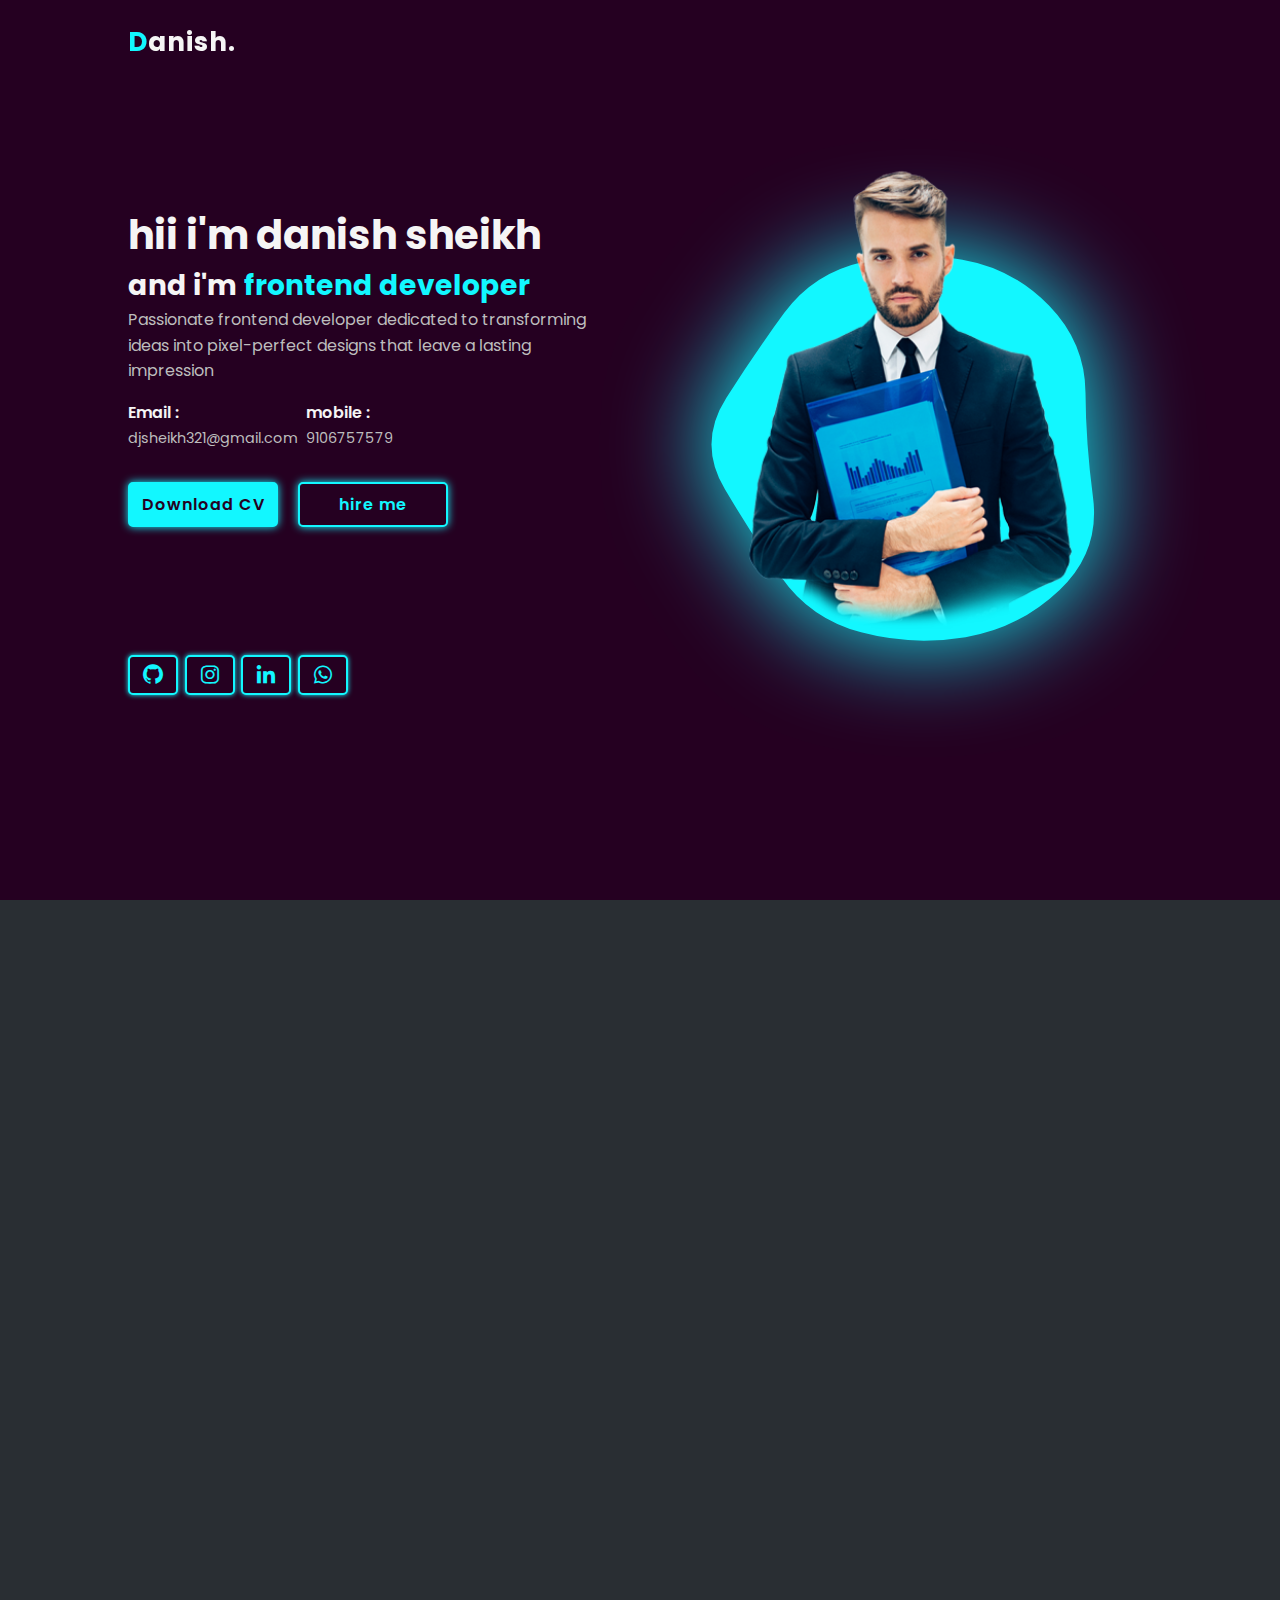
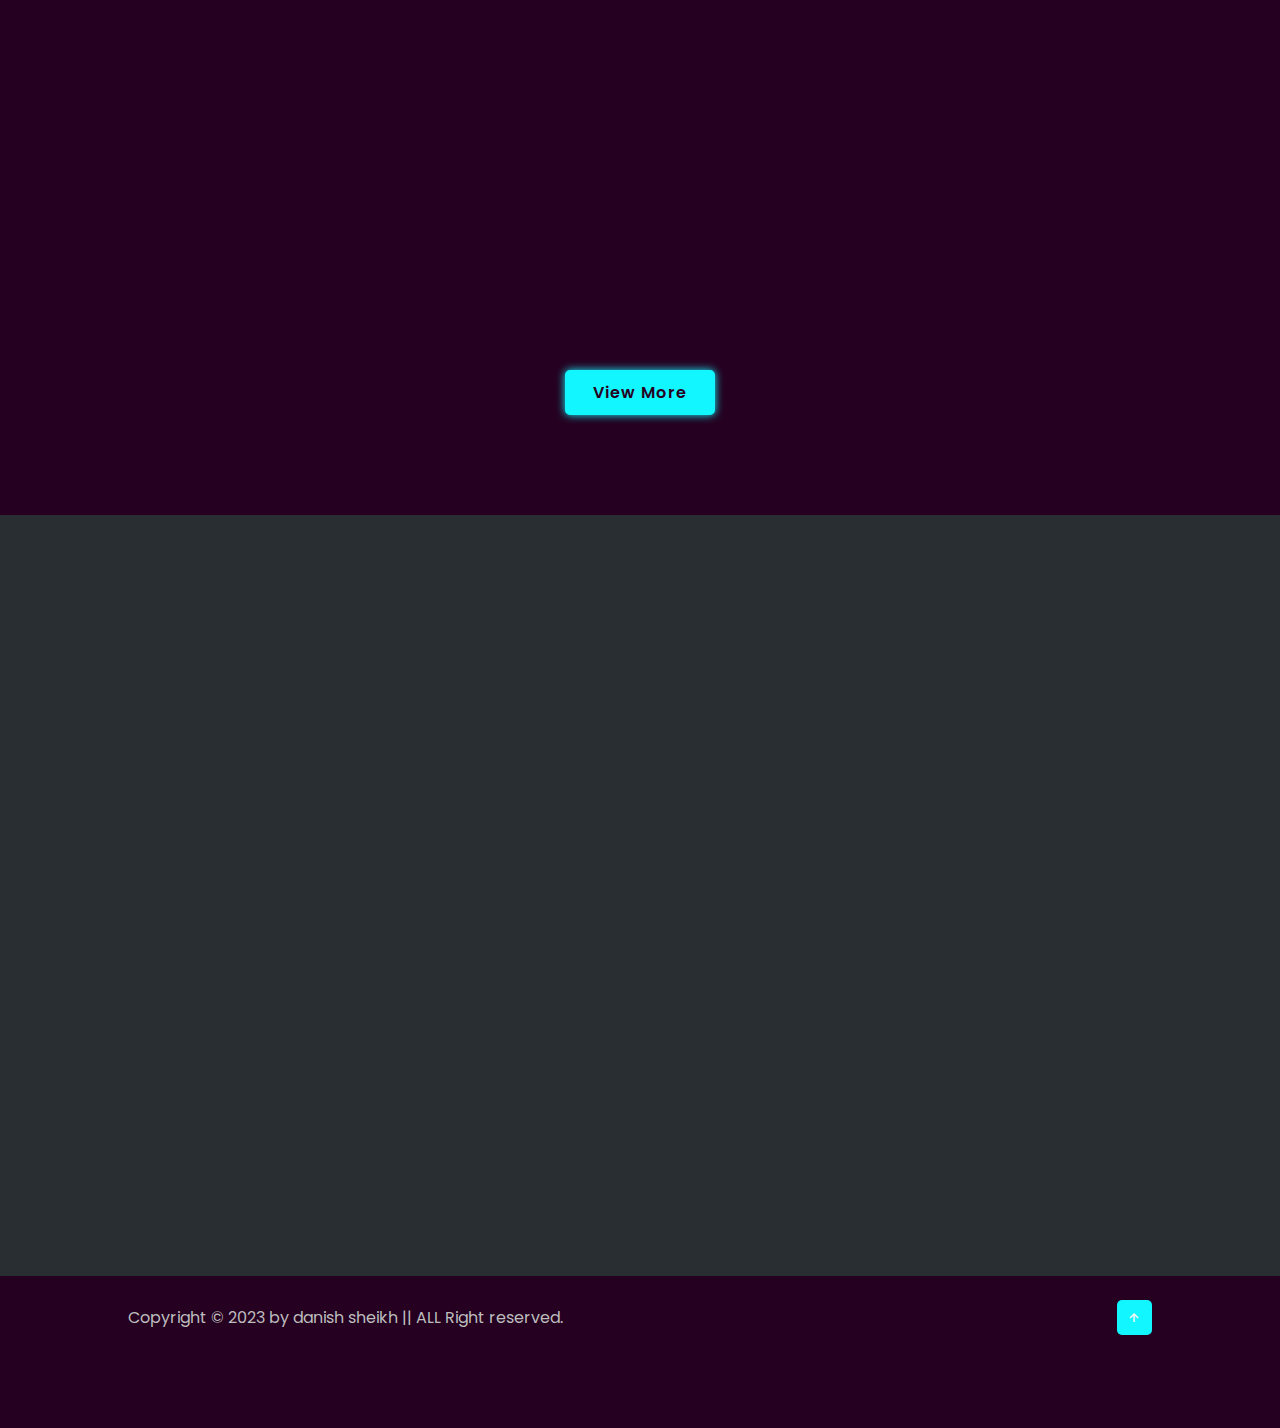
==== index.html @ 7b7e5991 "my portfolio" ====
<!DOCTYPE html>
<html lang="en">

<head>
    <meta charset="UTF-8">
    <meta http-equiv="X-UA-Compatible" content="IE=edge">
    <meta name="viewport" content="width=device-width, initial-scale=1.0">
    <title>Danish sheikh</title>
    <link rel="icon" type="image/x-icon" href="/img/danish.png">
    <link rel="stylesheet" href="style.css">
    <link rel="stylesheet" href="https://cdnjs.cloudflare.com/ajax/libs/font-awesome/6.4.2/css/all.min.css" integrity="sha512-z3gLpd7yknf1YoNbCzqRKc4qyor8gaKU1qmn+CShxbuBusANI9QpRohGBreCFkKxLhei6S9CQXFEbbKuqLg0DA==" crossorigin="anonymous" referrerpolicy="no-referrer" />
    <link href='https://unpkg.com/boxicons@2.1.4/css/boxicons.min.css' rel='stylesheet'>
</head>
<body>
    <header>
        <div class="logo"><span>D</span>anish.</div>
        <ul class="navlist">
            <li><a href="#home" style="--i:1;">home</a></li>
            <li><a href="#about" style="--i:2;">about</a></li>
            <li><a href="#service" style="--i:3;">services</a></li>
            <li><a href="#skills" style="--i:4;">skills</a></li>
            <li><a href="#portfolio" style="--i:5;">portfolio</a></li>
            <li><a href="#contact" style="--i:6;">contact</a></li>
        </ul>
        <div id="menu-icon" class="bx bx-menu"></div>
    </header>

    <!-- ---------------------------home section--------------------------------- -->
    <section id="home" class="home">
        <div class="home-content scroll-scale">
            <h1>hii i'm danish sheikh</h1>
            <div class="change-text">
                <h3>and i'm</h3>
                <h3>
                    <span class="word">frontend developer</span>
                </h3>
            </div>

            <p>Passionate frontend developer dedicated to transforming ideas into pixel-perfect designs that leave a
                lasting impression</p>
            <div class="info-box">
                <div class="email-info">
                    <h5>Email :</h5>
                    <span>djsheikh321@gmail.com</span>
                </div>
                <div class="email-info">
                       <h5>mobile :</h5>
                    <span>9106757579</span>
                </div>
            </div>
            <div class="btn-box">
                <a href="Danish's Resume.pdf" download class="btn">Download CV</a>
                <a href="tel:+919106757579" class="btn">hire me</a>
            </div>
            <div class="social-icons">
                <a href="https://github.com/danish3211"><i class="bx bxl-github"></i></a>
                <a href="https://instagram.com/bunny_coder?igshid=NTc4MTIwNjQ2YQ=="><i class="bx bxl-instagram"></i></a>
                <a href="https://www.linkedin.com/in/danish-sheikh-91b206251"><i class="bx bxl-linkedin"></i></a>
                <a href="https://wa.me/910657579"><i class="bx bxl-whatsapp"></i></a>

            </div>
        </div>
        <div class="home-img scroll-scale">
            <div class="img-box">
                <img src="img/man3.png" alt="">
            </div>
            <div class="liquid-shape">
                <svg viewBox="0 0 500 500" xmlns="http://www.w3.org/2000/svg" xmlns:xlink="http://www.w3.org/1999/xlink"
                    width="100%" id="blobSvg">
                    <path fill="#12f7ff">

                        <animate attributeName="d" dur="10000ms" repeatCount="indefinite" values="M432,305.5Q442,361,395,390.5Q348,420,299,450Q250,480,202.5,447Q155,414,123,378Q91,342,56.5,296Q22,250,52.5,202Q83,154,124,128.5Q165,103,207.5,78Q250,53,308,51Q366,49,409,91Q452,133,437,191.5Q422,250,432,305.5Z; 
                    
                    M445,307.5Q450,365,412.5,415.5Q375,466,312.5,454.5Q250,443,191.5,447.5Q133,452,104.5,401Q76,350,53.5,300Q31,250,60.5,204Q90,158,110,100.5Q130,43,190,45Q250,47,297,67Q344,87,376.5,122.5Q409,158,424.5,204Q440,250,445,307.5Z;
                   
                    M407,289.5Q386,329,373.5,385.5Q361,442,305.5,471Q250,500,198.5,464Q147,428,132,377.5Q117,327,108,288.5Q99,250,91,201.5Q83,153,104,93.5Q125,34,187.5,33Q250,32,289.5,72.5Q329,113,361,140Q393,167,410.5,208.5Q428,250,407,289.5Z;

                    M412.5,292Q395,334,382.5,396Q370,458,310,436.5Q250,415,196,426Q142,437,113.5,391Q85,345,88.5,297.5Q92,250,67.5,190Q43,130,88.5,89.5Q134,49,192,69.5Q250,90,308,69.5Q366,49,380,108Q394,167,412,208.5Q430,250,412.5,292Z;

                    M414,289Q386,328,370.5,380Q355,432,302.5,432.5Q250,433,202.5,424Q155,415,127.5,375.5Q100,336,64.5,293Q29,250,32,188Q35,126,97,109Q159,92,204.5,61Q250,30,296,60Q342,90,401,109.5Q460,129,451,189.5Q442,250,414,289Z;

                    M425.5,293.5Q401,337,376.5,381.5Q352,426,301,433.5Q250,441,193,444Q136,447,104.5,399.5Q73,352,37,301Q1,250,54,208.5Q107,167,131,126Q155,85,202.5,65.5Q250,46,306.5,50.5Q363,55,378,111Q393,167,421.5,208.5Q450,250,425.5,293.5Z;

                    M424,306Q444,362,402,401Q360,440,305,450.5Q250,461,204.5,434.5Q159,408,135,369Q111,330,104,290Q97,250,85,199Q73,148,122.5,132Q172,116,211,100.5Q250,85,304,73.5Q358,62,371,117.5Q384,173,394,211.5Q404,250,424,306Z;

                    M432,305.5Q442,361,395,390.5Q348,420,299,450Q250,480,202.5,447Q155,414,123,378Q91,342,56.5,296Q22,250,52.5,202Q83,154,124,128.5Q165,103,207.5,78Q250,53,308,51Q366,49,409,91Q452,133,437,191.5Q422,250,432,305.5Z; 

                    "></animate>
                    </path>
                </svg>
            </div>
            <div class="liquid-shape">
                <svg viewBox="0 0 500 500" xmlns="http://www.w3.org/2000/svg" xmlns:xlink="http://www.w3.org/1999/xlink"
                    width="100%" id="blobSvg">
                    <path fill="#12f7ff">

                        <animate attributeName="d" dur="10000ms" repeatCount="indefinite" values="M432,305.5Q442,361,395,390.5Q348,420,299,450Q250,480,202.5,447Q155,414,123,378Q91,342,56.5,296Q22,250,52.5,202Q83,154,124,128.5Q165,103,207.5,78Q250,53,308,51Q366,49,409,91Q452,133,437,191.5Q422,250,432,305.5Z; 
                    
                    M445,307.5Q450,365,412.5,415.5Q375,466,312.5,454.5Q250,443,191.5,447.5Q133,452,104.5,401Q76,350,53.5,300Q31,250,60.5,204Q90,158,110,100.5Q130,43,190,45Q250,47,297,67Q344,87,376.5,122.5Q409,158,424.5,204Q440,250,445,307.5Z;
                   
                    M407,289.5Q386,329,373.5,385.5Q361,442,305.5,471Q250,500,198.5,464Q147,428,132,377.5Q117,327,108,288.5Q99,250,91,201.5Q83,153,104,93.5Q125,34,187.5,33Q250,32,289.5,72.5Q329,113,361,140Q393,167,410.5,208.5Q428,250,407,289.5Z;

                    M412.5,292Q395,334,382.5,396Q370,458,310,436.5Q250,415,196,426Q142,437,113.5,391Q85,345,88.5,297.5Q92,250,67.5,190Q43,130,88.5,89.5Q134,49,192,69.5Q250,90,308,69.5Q366,49,380,108Q394,167,412,208.5Q430,250,412.5,292Z;

                    M414,289Q386,328,370.5,380Q355,432,302.5,432.5Q250,433,202.5,424Q155,415,127.5,375.5Q100,336,64.5,293Q29,250,32,188Q35,126,97,109Q159,92,204.5,61Q250,30,296,60Q342,90,401,109.5Q460,129,451,189.5Q442,250,414,289Z;

                    M425.5,293.5Q401,337,376.5,381.5Q352,426,301,433.5Q250,441,193,444Q136,447,104.5,399.5Q73,352,37,301Q1,250,54,208.5Q107,167,131,126Q155,85,202.5,65.5Q250,46,306.5,50.5Q363,55,378,111Q393,167,421.5,208.5Q450,250,425.5,293.5Z;

                    M424,306Q444,362,402,401Q360,440,305,450.5Q250,461,204.5,434.5Q159,408,135,369Q111,330,104,290Q97,250,85,199Q73,148,122.5,132Q172,116,211,100.5Q250,85,304,73.5Q358,62,371,117.5Q384,173,394,211.5Q404,250,424,306Z;

                    M432,305.5Q442,361,395,390.5Q348,420,299,450Q250,480,202.5,447Q155,414,123,378Q91,342,56.5,296Q22,250,52.5,202Q83,154,124,128.5Q165,103,207.5,78Q250,53,308,51Q366,49,409,91Q452,133,437,191.5Q422,250,432,305.5Z; 

                    "></animate>
                    </path>
                </svg>
            </div>
        </div>
    </section>


    <!-- ---------------------------------aboutsection------------------------------->

    <section id="about" class="about">
        <div class="img-about scroll-scale">
            <img src="img/about-me-pic2.png" alt="">
            <div class="info-about1">
                <span></span>
                <p>HTML <br>css <br>javascript</p>
            </div>
            <div class="info-about2">
                <span>10+</span>
                <p>project complated</p>
            </div>
            <div class="info-about3 ">
                <span></span>
                <p>wordpress <br>react.js</p>
            </div>
        </div>
        <div class="about-content scroll-scale">
            <span>let me introduce myself</span>
            <h2>About me</h2>
            <h3>a story of good</h3>
            <p>Passionate frontend developer with a love for crafting beautiful and user-friendly web experiences.
                Dedicated to delivering pixel-perfect designs, I thrive on turning ideas into reality.
                Constantly seeking new challenges and staying updated with the latest industry trends, I am eager to
                contribute my skills to create impactful digital solutions.
                Let's create something exceptional together.</p>
            <h2>experience</h2>
            <p>From 14th june 2023 to Currently working as ReactJs developer at <span> "Rushkar technologies"</span></p>
            <p></p>

        </div>
    </section>
    <!-------------------------------services------------------------------------- -->

    <section id="service" class="service">
        <div class="main-text">
            <!-- <span>what i will do for you</span> -->
            <!-- <h2>My services</h2> -->
        </div>

        <div class="section-services scroll-bottom">
            <div class="service-box">
                <i class="bx bxs-layer service-icon"></i>
                <h3>Designer</h3>
                <p>I value simple content structure, clean design patterns, and thoughtful interactions.</p>
                <h4>Things I enjoy designing:</h4>
                <p>UX, UI, Web, Apps, Logos</p>
            </div>

            <div class="service-box">
                <i class="bx bx-code-alt service-icon"></i>
                <h3>Frontend Developer</h3>
                <p>I like to code things from scratch, and enjoy bringing ideas to life in the browser.</p>
                <h4>Languages I speak:</h4>
                <p>HTML,ReactJs,NextJs,css/Tailwind <br>javascript</p>
            </div>
            <div class="service-box">
                <i class="fa-solid fa-book service-icon"></i>
                <h3>Mentor</h3>
                <p>I genuinely care about people, and love helping fellow designers work on their craft.</p>
                <h4>Experiences I draw from:</h4>
                <p>UX/UI, Product design, Freelancing</p>
            </div>
        </div>
    </section>


    <!-- --------------------------------skills section------------------------? -->

    <section id="skills" class="skills">
        <div class="main-text scroll-scale">
            <span>technical & professional</span>
            <h2>My skills</h2>
        </div>

        <div class="skill-main  ">
            <div class="skill-left scroll-scale">
                <h3>technical skills</h3>
                <div class="skill-bar">
                    <div class="info">
                        <p>HTML</p>
                        <p>90%</p>
                    </div>
                    <div class="bar">
                        <span class="html"></span>
                    </div>
                </div>
                <div class="skill-bar">
                    <div class="info">
                        <p>javascript</p>
                        <p>70%</p>
                    </div>
                    <div class="bar">
                        <span class="javascript"></span>
                    </div>
                </div>
                <div class="skill-bar">
                    <div class="info">
                        <p>css/tailwind</p>
                        <p>90%</p>
                    </div>
                    <div class="bar">
                        <span class="css"></span>
                    </div>
                </div>
                <div class="skill-bar">
                    <div class="info">
                        <p>react.js</p>
                        <p>80%</p>
                    </div>
                    <div class="bar">
                        <span class="reactjs"></span>
                    </div>
                </div>
                <div class="skill-bar">
                    <div class="info">
                        <p>next.js</p>
                        <p>45%</p>
                    </div>
                    <div class="bar">
                        <span class="next"></span>
                    </div>
                </div>

            </div>
            <div class="skill-left scroll-scale">
                <h3>Professional skills</h3>
                <div class="skill-bar">
                    <div class="info">
                        <p>communication</p>
                        <p>90%</p>
                    </div>
                    <div class="bar">
                        <span class="communication"></span>
                    </div>
                </div>
                <div class="skill-bar">
                    <div class="info">
                        <p>team work</p>
                        <p>95%</p>
                    </div>
                    <div class="bar">
                        <span class="teamwork"></span>
                    </div>
                </div>
                <div class="skill-bar">
                    <div class="info">
                        <p>creativity</p>
                        <p>85%</p>
                    </div>
                    <div class="bar">
                        <span class="creativity"></span>
                    </div>
                </div>
                <div class="skill-bar">
                    <div class="info">
                        <p>project management</p>
                        <p>80%</p>
                    </div>
                    <div class="bar">
                        <span class="projectmanagement"></span>
                    </div>
                </div>
            </div>
        </div>
        </div>
    </section>


    <!-- ---------------------------------------portfolio-------------------------- -->
    <section id="portfolio" class="portfolio">
        <div class="main-text scroll-scale">
            <span>Whatv i will do for you</span>
            <h2>My portfolio</h2>
        </div>

        <div class="container">
            <div class="portfolio-gallery scroll-bottom" id="portfolio-gallery">
                <div class="port-box">
                    <div class="port-img">
                        <img src="img/movix.png" alt="">
                    </div>
                    <div class="port-content">
                        <h3>Moviex app</h3>
                        <p>i created this website for make myself better in reactjs i use react and scss for style.
                        </p>
                        <a href="https://vermillion-concha-c8a539.netlify.app/" target="_blank"><i
                                class="bx bx-link-external"></i></a>
                    </div>
                </div>
                <div class="port-box">
                    <div class="port-img">
                        <img src="img/fitnessshub (1).jpg" alt="">
                    </div>
                    <div class="port-content">
                        <h3>fitness-hub</h3>
                        <p>i created this website for my collage project by usinng HTML,css,boostrap fro frontend &
                            php,mySQl for backend
                        </p>
                        <a href="https://symphonious-praline-1c9cf5.netlify.app/" target="_blank"><i
                                class="bx bx-link-external"></i></a>
                    </div>
                </div>

                <div class="port-box">
                    <div class="port-img">
                        <img src="img/weather.png" alt="">
                    </div>
                    <div class="port-content">
                        <h3>React Weather app</h3>
                        <p>i made this website for practice and make myself better i use Reactjs , API for make this</p>
                        <a href="https://ephemeral-kashata-aa0a27.netlify.app/" target="_blank"><i
                                class="bx bx-link-external"></i></a>
                    </div>
                </div>
            </div>
            <div class="btn-box formBtn">
                <a href="/portfolio.html" type="submit" class="btn">View More</a>
            </div>
        </div>
    </section>

    <!-- -------------------------------contact------------------------------------ -->

    <section id="contact" class="contact">
        <div class="main-text scroll-scale">
            <span>ask me question</span>
            <h2>contact me</h2>
        </div>

        <form action="https://formsubmit.co/djsheikh321@gmail.com" method="POST" class="scroll-bottom">
            <input type="text" placeholder="your name" name="your name" required>
            <input type="text" placeholder="your email" name="your email" required>
            <input type="number" placeholder="Phone Number" name="number" required>
            <textarea name="mssage" reguired id="" cols="30" rows="10" placeholder="your message"></textarea>
            <div class="btn-box formBtn">
                <button type="submit" class="btn">Send Message</button>
            </div>
        </form>
    </section>


    <!-- ---------------------------------------footer------------------------------------ -->
    <footer>
        <p>Copyright &copy; 2023 by danish sheikh || ALL Right reserved.</p>
        <a href="#home"><i class="bx bx-up-arrow-alt"></i></a>
    </footer>

    <script src="script.js"></script>
</body>

</html>
---- style.css ----
@import url('https://fonts.googleapis.com/css2?family=Poppins:wght@100;200;300;400;500;600;700;800;900&display=swap');


  *{
    padding: 0;
    margin: 0;
    box-sizing: border-box;
    list-style: none;
    scroll-behavior: smooth;
    text-decoration: none;
  }
  
  :root{
    --text-colour:#f5f5f5;
    --hover-colour: #12f7ff;
    --bg-colour: #250021;
    --secon-bg-colour: #292e33;
    --big-font:2.5rem;
    --norma-font:2rem;
    --neon-box-shadow:0 0 .5rem #12f7ff;
    --h2-font: 3rem;
    --font-neon-text-shadow: 0 0 10px rgba(10,247,255,0.3),
    0 0 20px rgba(10,247,255,0.3),
    0 0 30px rgba(10,247,255,0.3),
    0 0 40px rgba(10,247,255,0.3),
    0 0 70px rgba(10,247,255,0.3),
    0 0 80px rgba(10,247,255,0.3),
    0 0 100px rgba(10,247,255,0.3),
    0 0 150px rgba(10,247,255,0.3);
}

::-webkit-scrollbar{
    height: 0;
    width: .5rem;
}
::-webkit-scrollbar-track{
    background: var(--secon-bg-colour);
}
::-webkit-scrollbar-thumb{
    background: var(--hover-colour);
    border-radius: 5px;
}

body{
    font-family: "poppins",sans-serif;
    background-color: var(--bg-colour);
    color:var(--text-colour)
}

header{
    position: fixed;
    top: 0;
    left: 0;
    z-index: 1000;
    border-bottom: 1px solid transparent;
    display: flex;
    align-items: center;
    justify-content: space-between;
    width: 100%;
    padding: 20px 10%;
}

header.sticky{
    background: var(--bg-colour);
    border-bottom: 1px solid var(--secon-bg-colour);
    padding: 12px 10%;
}
.logo{
    font-size:26px ;
    font-weight: 700;
    letter-spacing: 1px;
}
span{
    color: var(--hover-colour);
}
.navlist{
    display: flex;
}
.navlist a{
    display: inline-block;
    color: var(--text-colour);
    font-weight: 500;
    padding: 10px 20px;
    animation: slideanimation 1s ease forwards;
    animation-delay: calc(.3s * var(--i));
    opacity: 0;
}
.navlist a:hover{
    color: var(--hover-colour);
    text-shadow: 0 0 10px rgba(10,247,255,0.6),
    0 0 20px rgba(10,247,255,0.6),
    0 0 30px rgba(10,247,255,0.6),
    0 0 40px rgba(10,247,255,0.6),
    0 0 70px rgba(10,247,255,0.6),
    0 0 80px rgba(10,247,255,0.6),
    0 0 100px rgba(10,247,255,0.6),
    0 0 150px rgba(10,247,255,0.6);
}

.navlist a.active{
    color: var(--hover-colour);
}
#menu-icon{
    font-size: 1.8rem;
    z-index: 1001;
    cursor: pointer;
    margin-right: 55px;
    background: var(--hover-colour);
    border-radius: 3px ;
    color: var(--secon-bg-colour);
    display: none;
}
section{
    padding: 100px 10%;
} 

.home{
    min-height: 100vh;
    height: 100%;
    width: 100%;
    display: grid;
    grid-template-columns: repeat(2,1fr);
    align-items: center;
    grid-gap: 4em;
}
.home-content{
    max-width: 600px;
}
.home-content h1{
    font-size: var(--big-font);
    font-weight: 700;
}
.change-text{
    font-size: 1.5rem;
    font-weight: 600;
}
.change-text h3{
    display: inline-flex;
    margin: 0;
    vertical-align: top;
}
.change-text h3 .word{
    position: absolute;
    display: contents;
      opacity: 0;
}

/* .change-text h3 .word .letter{
    transform-origin: center center 25px; 
}
.change-text h3 .word .letter.out{
    transform: rotateX(90deg);
    transition: 0.32s cubic-bezier(0.6,0,0.7,0.2);
} */

.home-content p{
    color: #bdbdbd;
    line-height:1.6 ;
}
.info-box{
    display: inline-flex;
    justify-content: space-between;
    align-items: center;
    width:30px;
    margin: 1rem 0 2rem ;
    gap:8px;
}
.info-box h5{
    font-weight: 600;
    color: var(--text-colour);
    font-size: 1rem;
}
.info-box span{
    font-size: .9rem;
    color:#bdbdbd ;
}
.btn-box{
    display: flex;
    justify-content: space-between;
    width: 320px;
    height: 45px;
}
.btn-box .btn{
    display: flex;
    justify-content: center;
    align-items: center;
    width: 150px;
    height: 100%;
    background: var(--hover-colour);
    color: var(--bg-colour);
    font-size: 1rem;
    letter-spacing: 1px;
    font-weight: 600;
    transition: .6s;
    box-shadow: var(--neon-box-shadow);
    border-radius: 5px;
    position: relative;
    overflow: hidden;
    z-index: 1;
    border: 2px solid var(--hover-colour);
}
.btn:hover{
    color: var(--hover-colour);
}
.btn::before{
    content: "";
    position: absolute;
    top: 0;
    left: 0;
    background: var(--bg-colour);
    width: 0;
    height: 100%;
    z-index: -1;
    transition: .4s;

}
.btn:hover::before{
    width: 100%;
}
.btn:nth-child(2){
    background: var(--bg-colour);
    color: var(--hover-colour);
}
.btn:nth-child(2):hover{
    color: var(--bg-colour);
}
.btn:nth-child(2)::before{
    background: var(--hover-colour);
}
 .social-icons{
    margin-top: 8rem;
    display: flex;
    justify-content: space-between;
    width: 220px;
    height: 40px;
 } 
 .social-icons a{
    display: inline-flex;
    width: 50px;
    height: 100%;
    justify-content: center;
    align-items: center;
    background: var(--bg-colour);
    color: var(--hover-colour);
    border: 2px solid var(--hover-colour);
    transition: .6s;
    box-shadow: 0 0 0.3rem #12f7ff;
    border-radius: 5px;
    position: relative;
    z-index: 1;
    overflow: hidden;
 }
.social-icons a i{
    font-size: 1.5rem;
}
.social-icons a:hover{
    color: var(--bg-colour);
}
.social-icons a::before{
    content: "";
    position: absolute;
    left: 0;
    top: 0;
    width: 0%;
    height: 100%;
    background: var(--hover-colour);
    transition: .6s;
    z-index: -1;
}
.social-icons a:hover::before{
    width: 100%;
}
.home-img{
    position: relative;
    margin-top: -110px;
}
.img-box{
    text-align: center;
}
.img-box img{
    width: 100%;
    max-width: 350px;
    height: auto;
}
.liquid-shape{
    position: absolute;
    width: 100%;
    height: 100%;
    z-index: -1;
    top: 10%;

}
.liquid-shape:nth-child(2){
    filter: blur(50px);
}

/* -------------------------------------about----------------------------------------
 */
.about{
    display: flex;
    justify-content: center;
    align-items: center;
    grid-gap: 7em;
    background: var(--secon-bg-colour);
}
.about .img-about{
    text-align: center;
    position: relative;
}
.about .img-about img{
    max-width: 400px;
    height: auto;
}
.about-content span{
    color: #fdfdfd;
    font-size: .8rem;
    font-weight: 200;
    letter-spacing: 2px;
    text-transform: uppercase;
}
.about-content h2{
    color: var(--hover-colour);
    font-weight: 700;
    font-size: var(--norma-font);
}
.about-content h3{
    font-weight: 600;
    font-size: 1.5rem;
    margin-bottom: .2rem;
}
.about-content p{
    color: #fdfdfd;
    font-weight: 300;
    margin-bottom: 1.5rem;
}
.info-about1,
.info-about2,
.info-about3{
    
    background: var(--bg-colour);
    font-size: .5rem;
    position: absolute;
    padding: 10px;
    width: 90px;
    height: 90px;
    border-radius: 69% 31% 66% 34% / 21% 30% 70% 79%;
    display: block;
    box-shadow: var(--neon-box-shadow);
    border: 1px solid var(--hover-colour);
    outline: 2px solid var(--bg-colour);
    z-index: 100;
    animation: morph 6s linear infinite;
}
.info-about1{
    left: 10%;
    top: 34%;
}
.info-about2{
    left: 66%;
    top: 15%;
}
.info-about3{
    left: 65%;
    top: 70%;
}
.img-about span{
    color: var(--hover-colour);
    font-size: 1rem;
    font-weight: 600;
}
.img-about p{
    font-size:.8rem ;
    overflow: hidden;
}

/* ----------------------------------services------------------------- */


.main-text{
    width: 100%;
    text-align: center;
    margin-bottom: 2rem;
    color: var(--hover-colour);
}
.main-text h2{
    font-weight: 700;
    font-size: var(--norma-font);
}
.main-text span{
    color: #fdfdfd;
    font-size: .8rem;
    font-weight: 200;
    letter-spacing: 2px;
    text-transform: uppercase;
}
.section-services{
    display: flex;
    justify-content: center;
    align-items: center;
    flex-wrap: wrap;
    grid-gap:2rem;
}
.section-services .service-box{
    flex: 1 1 18rem;
    padding: 2rem 1rem 2rem;
    text-align: center;
    background: var(--secon-bg-colour);
    transition: transform .4s;
    border-radius: 10px;
}
.service-btn{
    width: auto;
    justify-content: center;
}
.service-box:hover{
    transform: translateY(-.7rem);
}
.service-icon{
    border: 2px solid var(--hover-colour);
    padding: 2rem;
    background: var(--bg-colour);
    display: flex;
    align-items: center;
    font-size: 3rem;
    border-radius: 50%;
    position: relative;
    color: var(--hover-colour);
    box-shadow: var(--neon-box-shadow);
    outline: 3px solid var(--bg-colour);
}
.service-box h3{
    margin-top: 10px;
    font-size: 1.5rem;
}
.service-box p{
    margin: .5rem 0 1.5rem 0;
    font-weight: 300;
    letter-spacing: 1px;
    color: #bdbdbd;
    line-height: 1.6;
}

/* <!-- --------------------------------skills section------------------------? -->??? */
.skills{
    background: var(--secon-bg-colour);
}
.skill-main{
    width: 100%;
    display: grid;
    grid-template-columns: repeat(2,1fr);
    grid-row-gap:30px;
    grid-column-gap: 50px;
}
.skill-bar{
    margin-bottom:2.3rem ;
}
.skill-main h3{
    margin-bottom: 2rem;
    font-size: var(--norma-font);
    text-align: center;
}
.skill-left .skill-bar .info{
    display: flex;
    justify-content: space-between;
    align-items: center;
    padding: 0 10px;
}
.skill-left .skill-bar .bar{
    width:100%;
    height: 10px;
    background-color: var(--bg-colour);
    border-radius: 25px;
    margin-top: 10px;
    position: relative;
}
 .skill-bar .bar span{
    width: 50%;
    height: 100%;
    position:absolute;
    left: 0;
    background: var(--hover-colour);
    border-radius: 25px;
    box-shadow: var(--neon-box-shadow);
 }
 .skill-bar .bar .html{
    width: 95%;
    animation: html 2s;
 }
 .skill-bar .bar .javascript{
    width: 70%;
    animation: javascript 3s;
 }
 .skill-bar .bar .css{
    width: 90%;
    animation: css 4s;
 }
 .skill-bar .bar .reactjs{
    width: 80%;
    animation: reactjs 1s;
 }
 .skill-bar .bar .next{
    width: 45%;
    animation: reactjs 2s;
 }

 .skill-bar .bar .communication{
    width: 90%;
    animation: communication 2s;
 }
 .skill-bar .bar .teamwork{
    width: 95%;
    animation: teamwork 3s;
 }
 .skill-bar .bar .creativity{
    width: 85%;
    animation: creativity 4s;
 }
 .skill-bar .bar .projectmanagement{
    width: 80%;
    animation: projectmanagement 1s;
 }
/* =====================skil-right=================== */
.professional{
    display: grid;
    grid-template-columns: 1fr 1fr;
}
.box{
    position: relative;
    margin: 10px 0;
    flex: 1 1 15rem;
}

.box .text{
    text-align: center;
    color: #fff;
    font-size: 1rem;
}

.box .text big{
    font: 400;
    letter-spacing: 1px;
    position: absolute;
    top: 40%;
    left:50%;
    transform: translate(-50%, -50%);
}



/* =====================portfolio sections=================== */

.fillter-buttons{
    margin: 2rem;
    text-align: center;
}
.fillter-buttons .btn{
    background: none;
    outline: none;
    border: none;
    cursor: pointer;
    font-size: .85rem;
    font-weight: 600;
    letter-spacing: .4px;
    margin-left: 1.3rem;
    color: var(--text-colour);
}
.fillter-buttons .btn:hover{
    color: var(--hover-colour);
}
.portfolio-gallery{
    display: grid;
    grid-template-columns: repeat(auto-fill , minmax(290px , 1fr));
    gap: 2rem;
}
.port-box{
    position: relative;
    border-radius: 15px;
    overflow: hidden;
    background: #292e33;
    display: flex;
    grid-template-rows: 1fr auto;
    align-items: center;
    border: 2px solid var(--hover-colour);
    box-shadow: var(--neon-box-shadow);
    height: 240px;
}
.port-img{
    align-items: center;
    display: flex;
    justify-content: center;
    height: 100%;
    width: 100%;
}
.port-img img{
    width: 100%;
    opacity: .5s;
    height: 100%;
    transition: .5s;
}
.port-content{
    position: absolute;
    bottom: 0;
    left: 0;
    width: 100%;
    height: 100%;
    opacity: 0;
    background: linear-gradient(rgba(0,0,0,.2),#12f7ff);
    display: flex;
    align-items: center;
    justify-content: center;
    flex-direction: column;
    text-align: center;
    transition: 0.5s;
    padding: 0 2rem;
}
.port-box:hover .port-content{
    opacity: 1;
}
.port-box:hover .port-img img{
    transform: scale(1.1);
}
.port-content h3{
    font-size: 1.5rem;
    font-weight: 600;
}
.port-content p{
    font-size: .8rem;
    margin: 5px 0 15px 0;
}
.port-content a{
    background: #fff;
    border-radius: 50%;
    display: inline-flex;
    justify-content: center;
    align-items: center;
    width: 50px;
    height: 50px;
    border: 1px solid var(--hover-colour);
    outline: 2px solid #fff;
}
.port-content a i{
    font-size: 1.3rem;
    color: var(--secon-bg-colour);
}







/* --------------------------------contact--------------------------- */

.contact{
    background: var(--secon-bg-colour);
    width: 100%;
}
.contact form{
    text-align: center;
    max-width: 50rem;
    margin:  1rem auto;
    margin-bottom: 3rem;
}

.contact form input,
.contact form textarea{
    width: 100%;
    color: var(--text-colour);
    background: var(--bg-colour);
    margin-bottom: .8rem;
    border: none;
    border-radius: 5px;
    padding: .7rem;
}
.contact form textarea{
    resize: none;
}
.formBtn{
    margin-top: 20px;
    display: flex;
    justify-content: center;
    width: 100%;
}
.formBtn .btn{
    cursor: pointer;
    font-size: 1rem;
}
/* ---------------------------------footer---------------------------------- */
footer{
    padding: 1.5rem 10%;
    display: flex;
    align-items: center;
    justify-content: space-between; 
}

footer p{
    color: #bdbdbd;
}

footer a {
    display: inline-flex;
    justify-content: center;
    color: var(--text-colour);
    background: var(--hover-colour);
    padding: .6rem;
    border-radius: 5px;
}

footera i{
    font-size: 1rem;
    color: var(--secon-bg-colour);
}




.scroll-scale{
    opacity: 0;
    transform: scale(.9);
    transition: all 2s;
}
.scroll-bottom{
    opacity: 0;
    transform: translateY(300px);
    transition: 3s;
}
.scroll-top{
    opacity: 0;
    transform: translateY(-300px);
    transition: 3s;
}
.show-items{
    opacity: 1;
    transform: translateX(0);
}



/* --------------------------------keyframes--------------------------------------- */

@keyframes morph{
    0%,
    100%{
        border-radius:40% 60% 70% 30% / 40% 40% 60% 50%;
    }
    30%{
        border-radius:70% 30% 50% 50% / 30% 30% 70% 70%;
    }
    60%{
        border-radius:100% 60% 60% 100% / 100% 100% 60% 60%;
    }
    80%{
        border-radius:69% 31% 66% 34% / 21% 30% 70% 79%;
    }
}
@keyframes html{
    0%{
        width: 0%;
    }
    100%{
        width: 95%;
    }
}
@keyframes javascript{
    0%{
        width: 0%;
    }
    100%{
        width: 70%;
    }
}
@keyframes css{
    0%{
        width: 0%;
    }
    100%{
        width: 90%;
    }
}
@keyframes reactjs{
    0%{
        width: 0%;
    }
    100%{
        width: 80%;
    }
}
@keyframes next{
    0%{
        width: 0%;
    }
    100%{
        width: 45%;
    }
}




@keyframes communication{
    0%{
        width: 0%;
    }
    100%{
        width: 90%;
    }
}
@keyframes teamwork{
    0%{
        width: 0%;
    }
    100%{
        width: 95%;
    }
}
@keyframes creativity{
    0%{
        width: 0%;
    }
    100%{
        width: 85%;
    }
}
@keyframes projectmanagement{
    0%{
        width: 0%;
    }
    100%{
        width: 80%;
    }
}
/* @keyframes glow{
    0%{
        background: var(--bg-colour);
        box-shadow: none;
    }
    100%{
        background: var(--hover-colour);
        box-shadow: var(--neon-box-shadow);
    }
} */
@keyframes slideanimation{
    0%{
      opacity: 0;
      transform: translateY(100px);
    }
    100%{
        opacity: 1;
      transform: translateY(0);
    }
}

/* -------------------------media---------------------------------------- */

@media(max-width:991px){
    header,
    header.sticky{
        padding: 15px 5%;
    }
    footer{
        padding: 15px 5%;
    }
    section{
        padding: 50px 5%;
    }
    .navlist{
        padding: 8px 15px;
    }
    :root{
        --big-font:2.2rem;
        --norma-font:1.8rem;
        --neon-box-shadow:0 0 .8rem #12f7ff;
        --h2-font: 3rem;
    }
    .home-content{
        margin-top: 5rem;
    }
    .social-icons{
        margin-top: 2rem; 
    }
}

@media(max-width:768px){
    #menu-icon{
        display:block;
        transition: all .4s ease;
    }
    #menu-icon.bx-x{
        transform: rotate(-180deg);
    }
    .navlist{
        display: flex;
        position: absolute;
        top: -1000px;
        right: 0;
        left: 0;
        flex-direction: column;
        background: var(--bg-colour);
        text-align: left;
        padding: 0 5%;
        transition: all .45s ease;
    }
    .navlist a{
        display: block;
        padding-bottom: 1rem;
        font-size: 2rem;
    }
    .navlist.open {
        top: 100%;
    }
    .home{
        grid-template-columns: 1fr;
    }
    .home-img{
        margin-top: 1rem;
        /* margin-bottom: 5rem; */
    }
    .liquid-shape{
        width: 80%;
        left: 10%;
        top: 13%;
    }
    .about{
        flex-direction: column-reverse;
    }
    .skill-main{
        grid-template-columns: 1fr;
    }
}

@media(max-width:420px){
     html{
        font-size: 80%;
    }
    .footer p{
        font-size: .6rem;
    }
    .img-about{
        width: -50%;
        /* height: 100%; */
    }
    .info-about1, .info-about2 , .info-about3{
        display: none;
    }
}
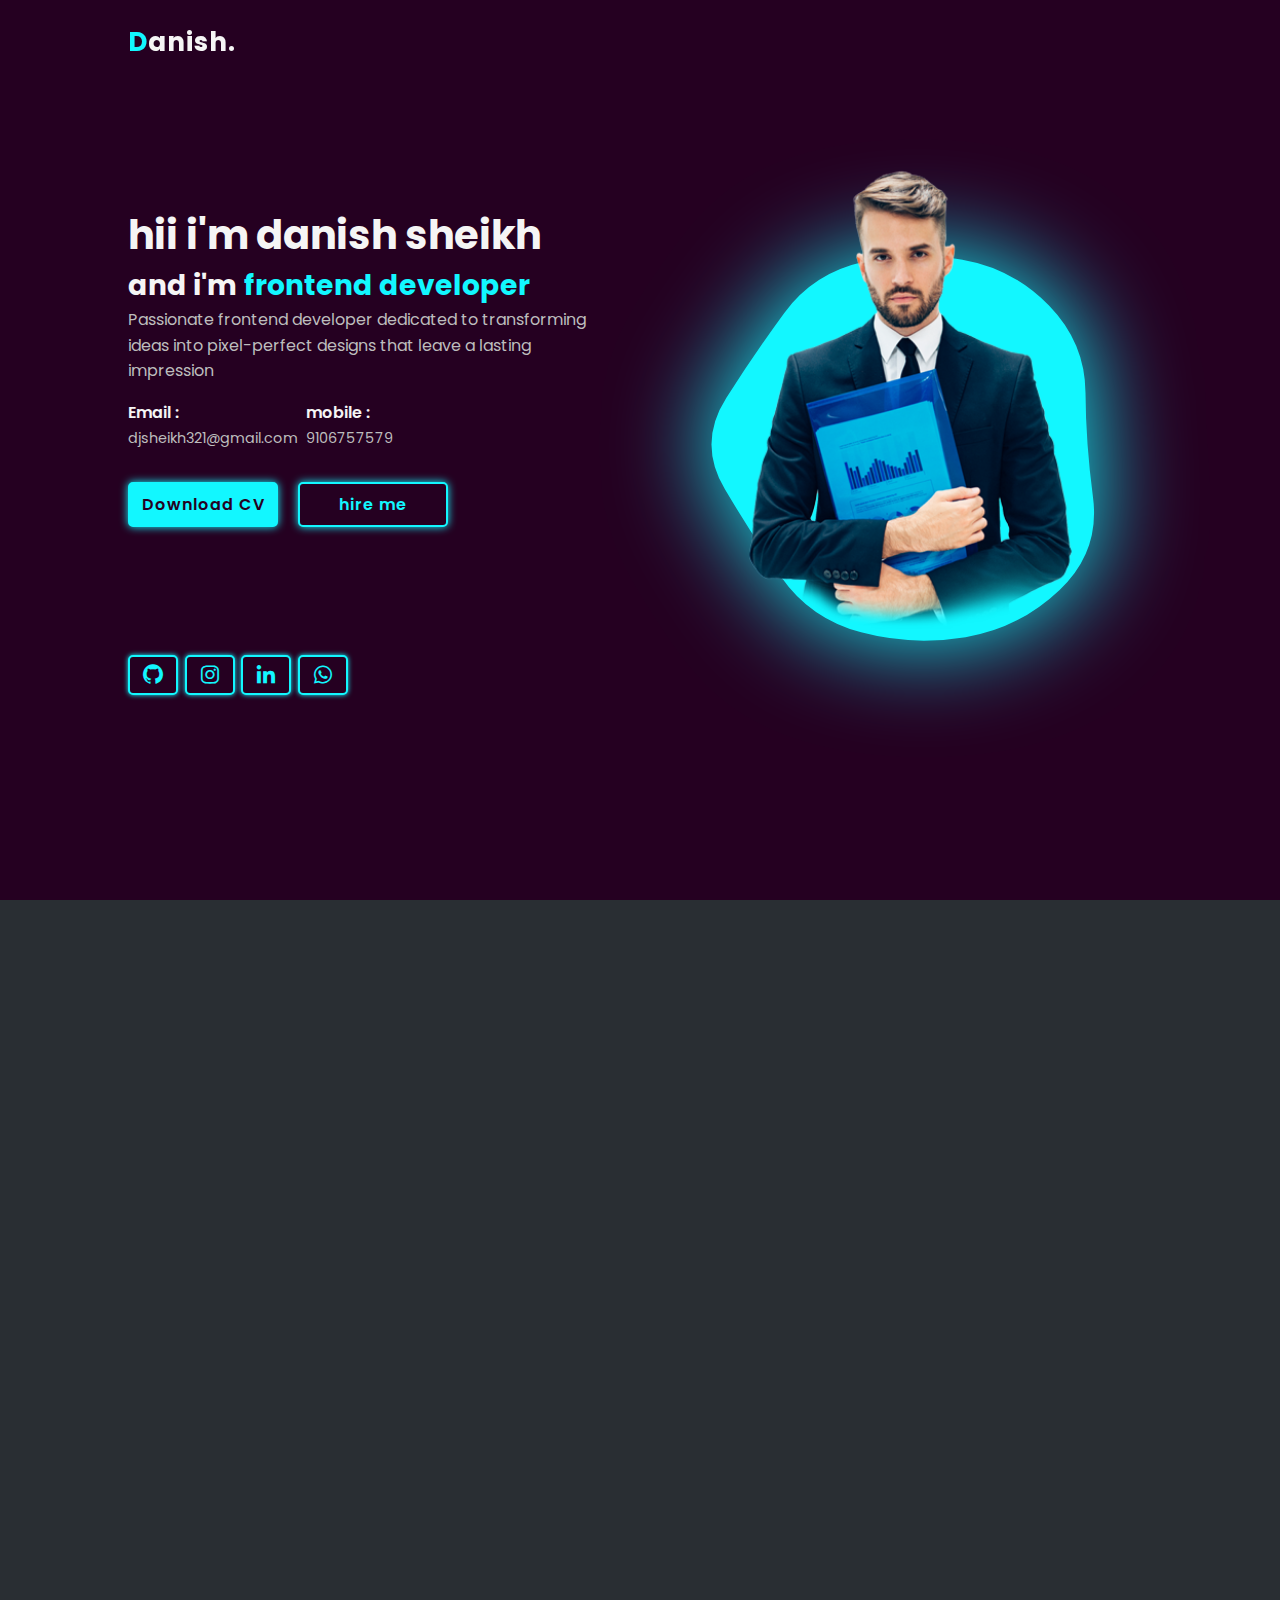
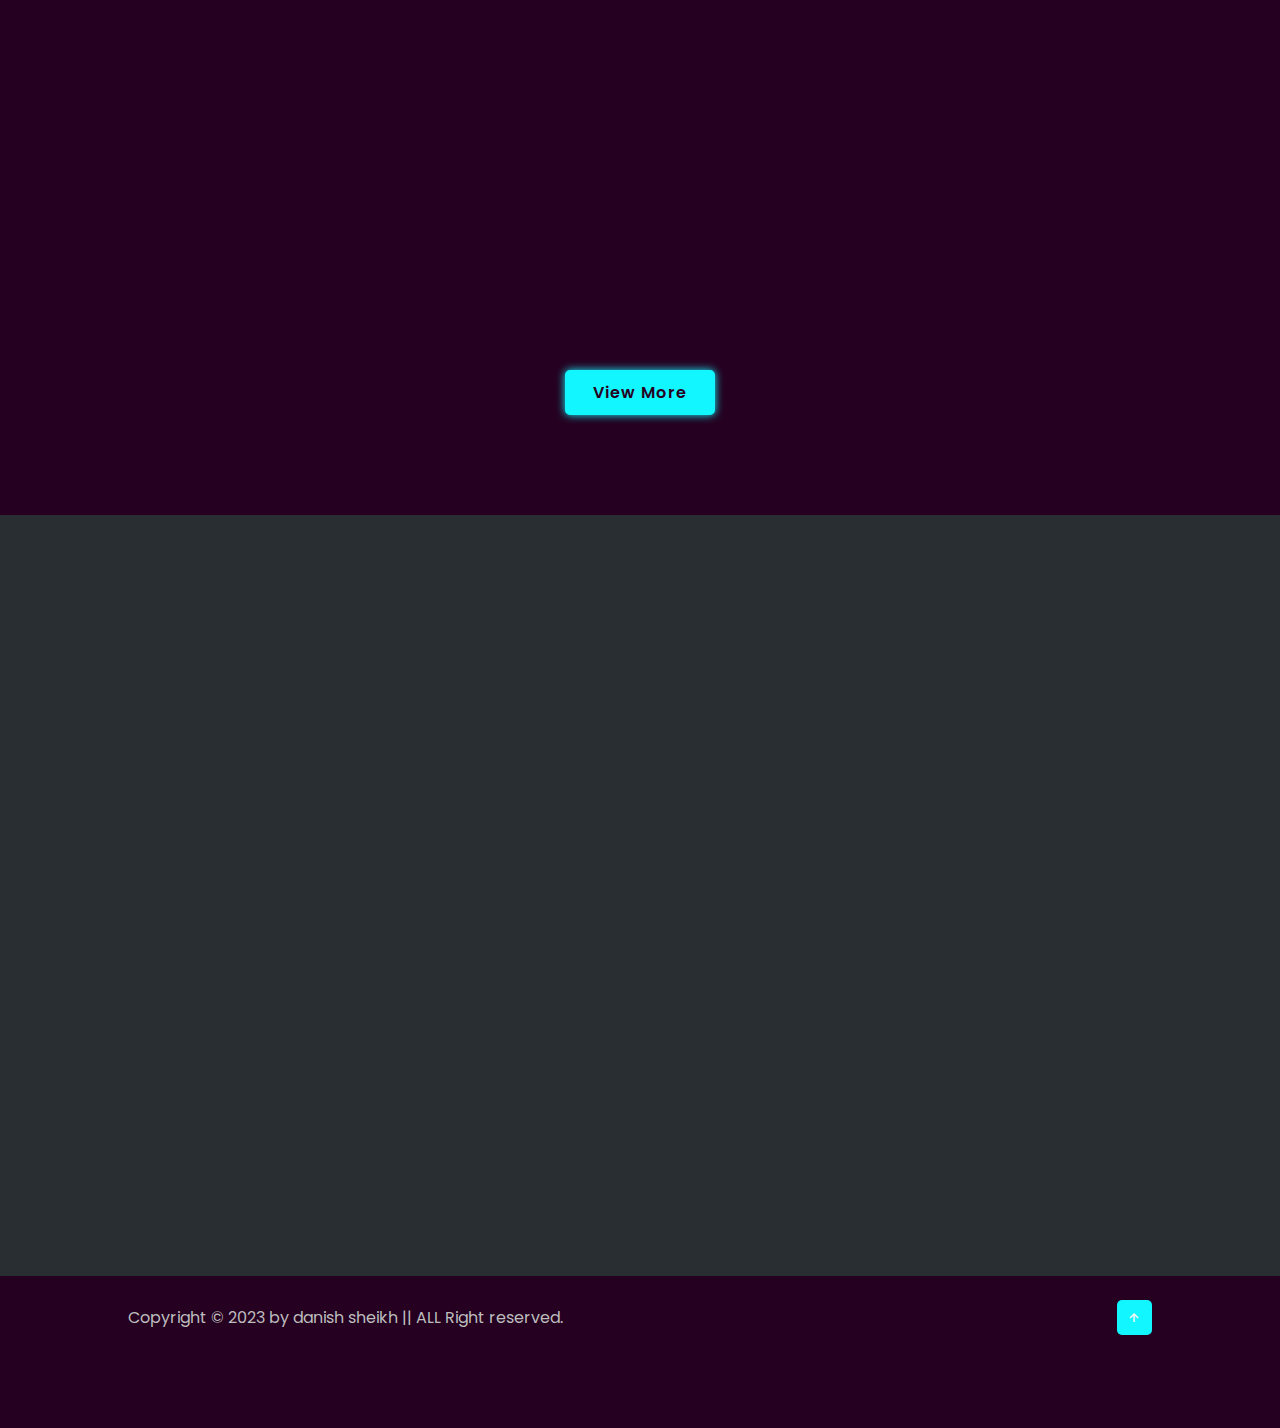
==== commit 353b3129: "Update index.html" ====
--- a/index.html
+++ b/index.html
@@ -128,12 +128,12 @@
                 <p>HTML <br>css <br>javascript</p>
             </div>
             <div class="info-about2">
-                <span>10+</span>
+                <span>12+</span>
                 <p>project complated</p>
             </div>
             <div class="info-about3 ">
                 <span></span>
-                <p>wordpress <br>react.js</p>
+                <p>Nextjs <br>react.js</p>
             </div>
         </div>
         <div class="about-content scroll-scale">
@@ -370,4 +370,4 @@
     <script src="script.js"></script>
 </body>
 
-</html>+</html>
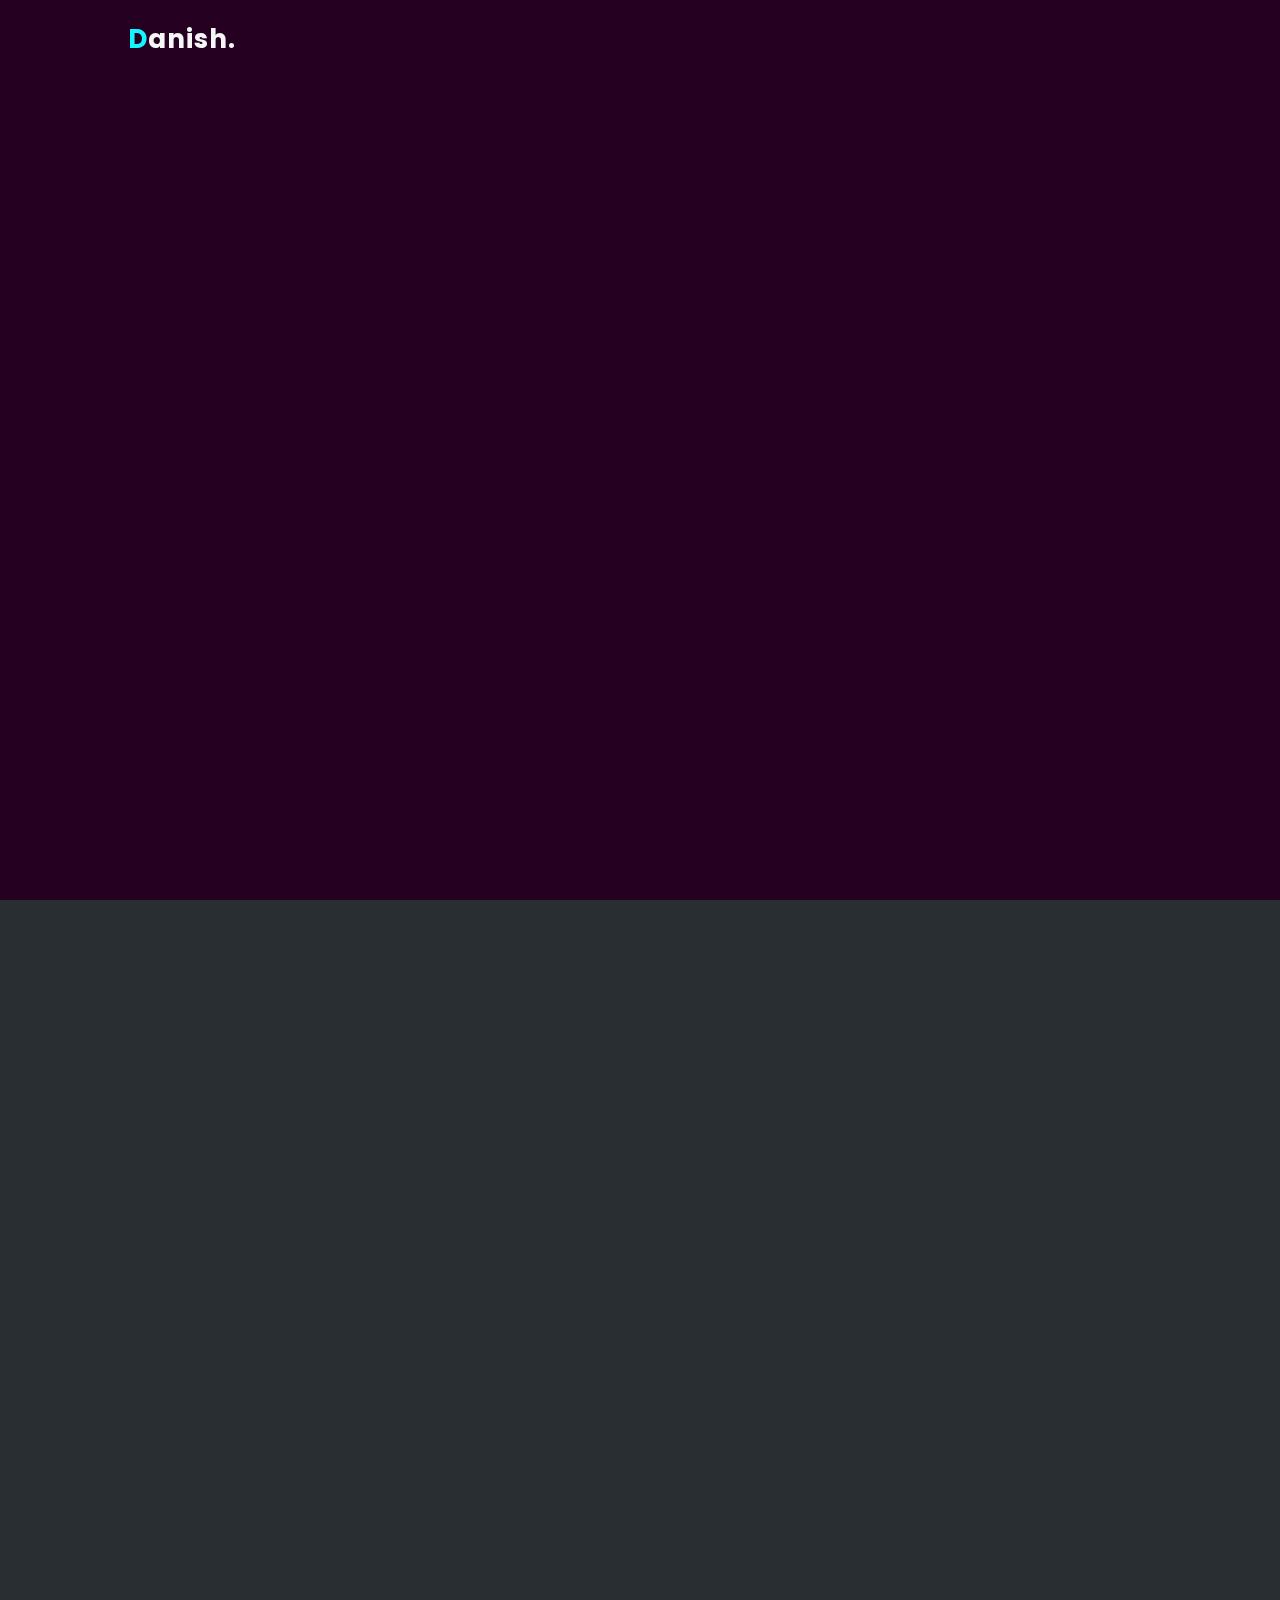
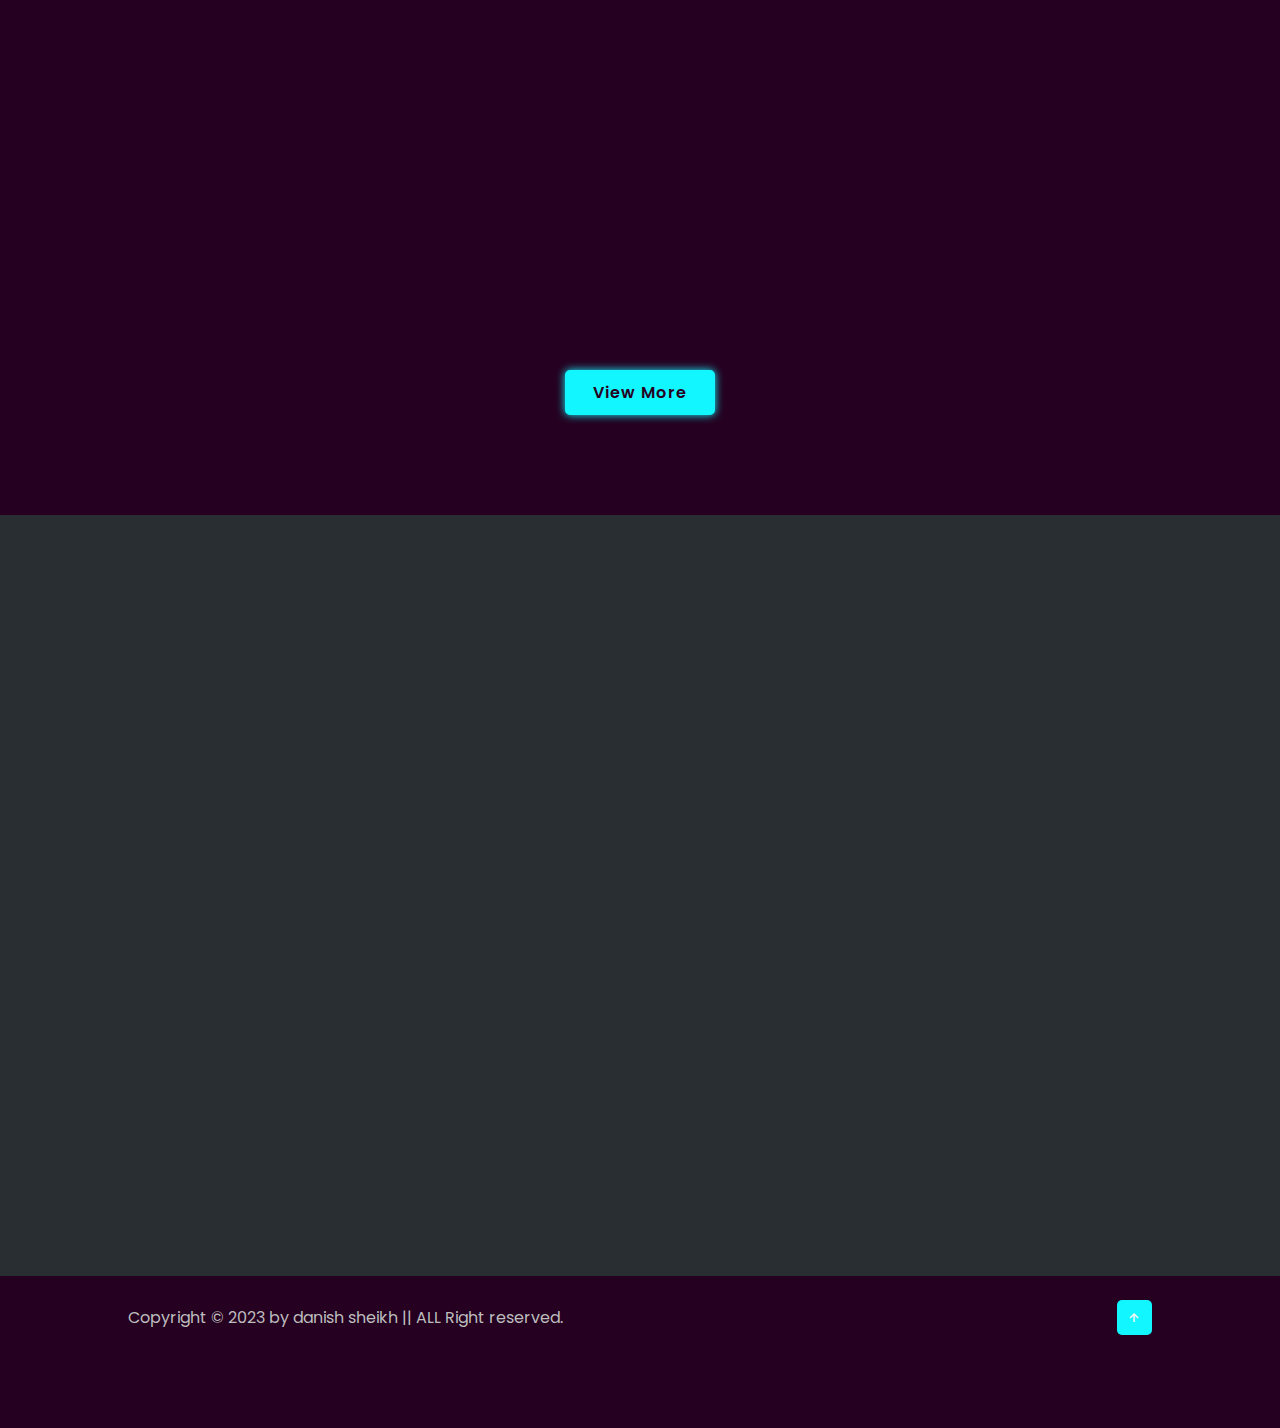
==== commit b639003a: "Update index.html" ====
--- a/index.html
+++ b/index.html
@@ -14,14 +14,14 @@
 <body>
     <header>
         <div class="logo"><span>D</span>anish.</div>
-        <ul class="navlist">
+<!--         <ul class="navlist">
             <li><a href="#home" style="--i:1;">home</a></li>
             <li><a href="#about" style="--i:2;">about</a></li>
             <li><a href="#service" style="--i:3;">services</a></li>
             <li><a href="#skills" style="--i:4;">skills</a></li>
             <li><a href="#portfolio" style="--i:5;">portfolio</a></li>
             <li><a href="#contact" style="--i:6;">contact</a></li>
-        </ul>
+        </ul> -->
         <div id="menu-icon" class="bx bx-menu"></div>
     </header>
 
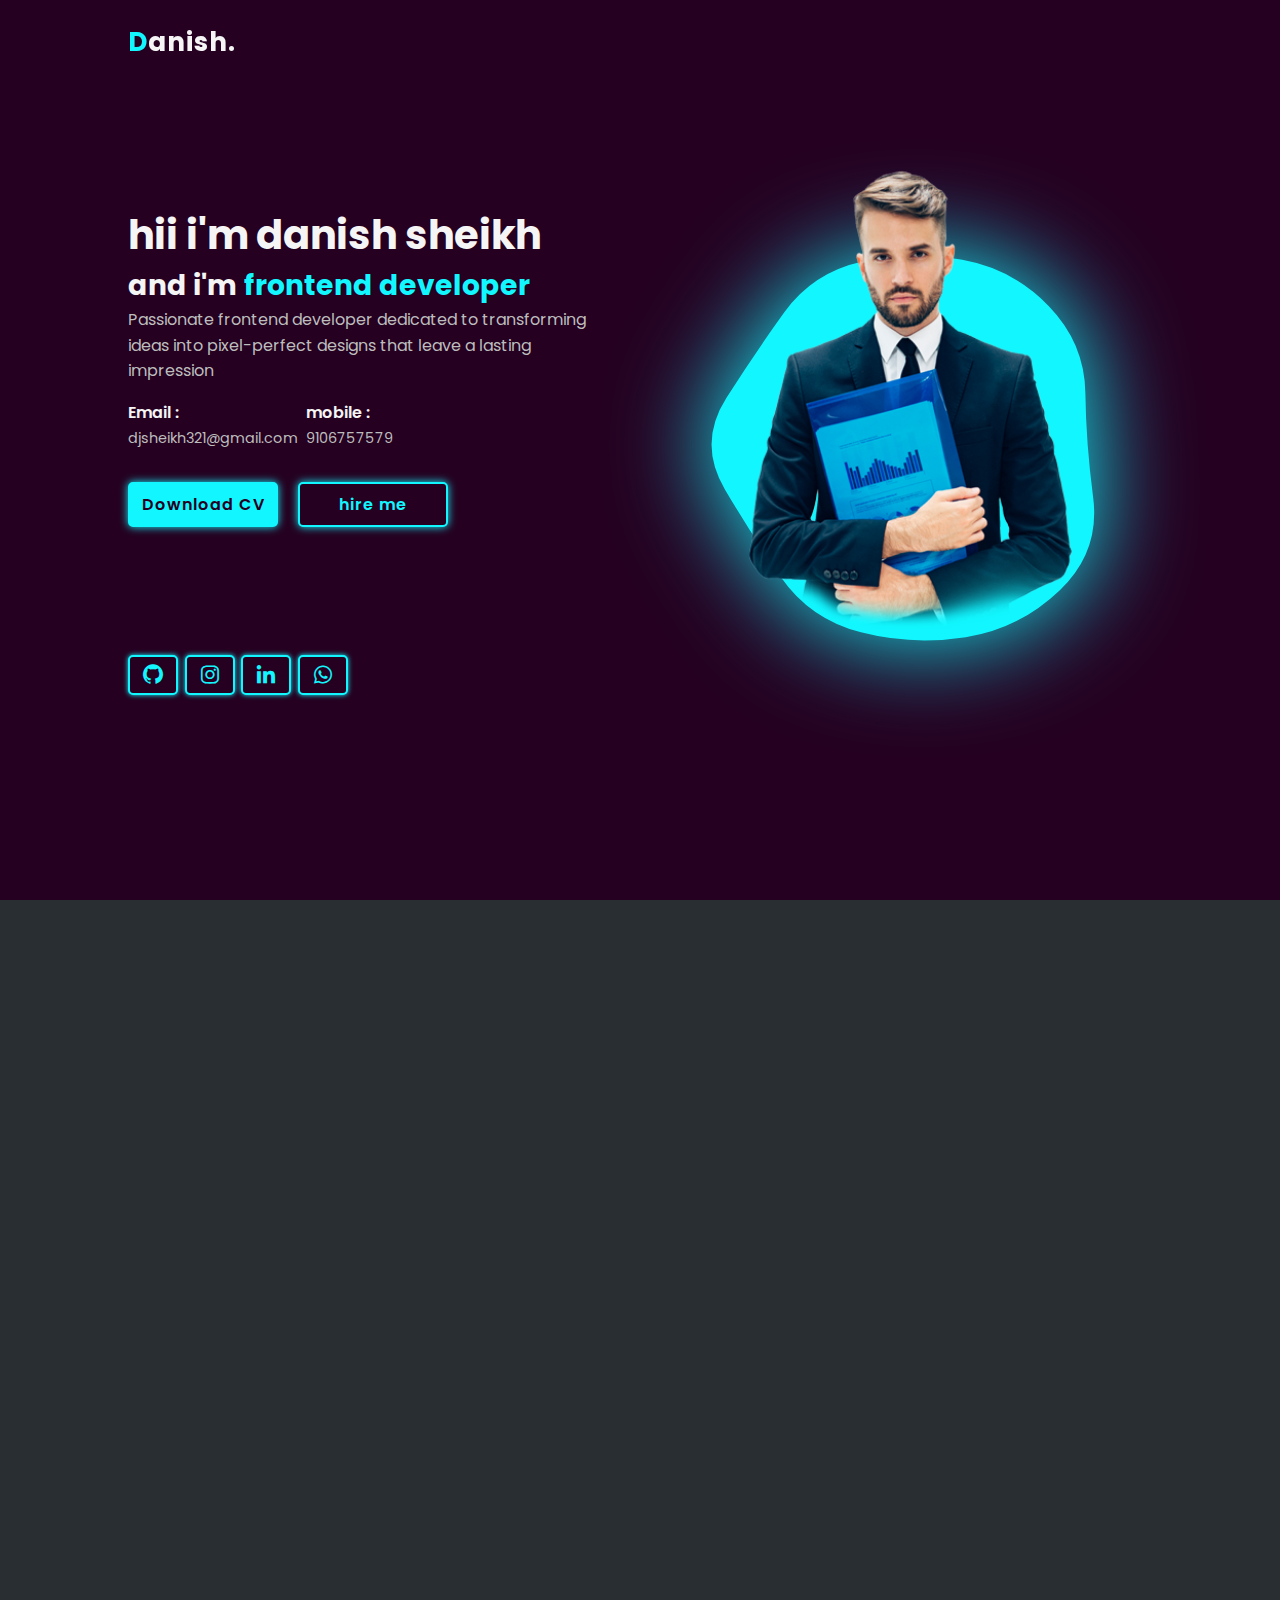
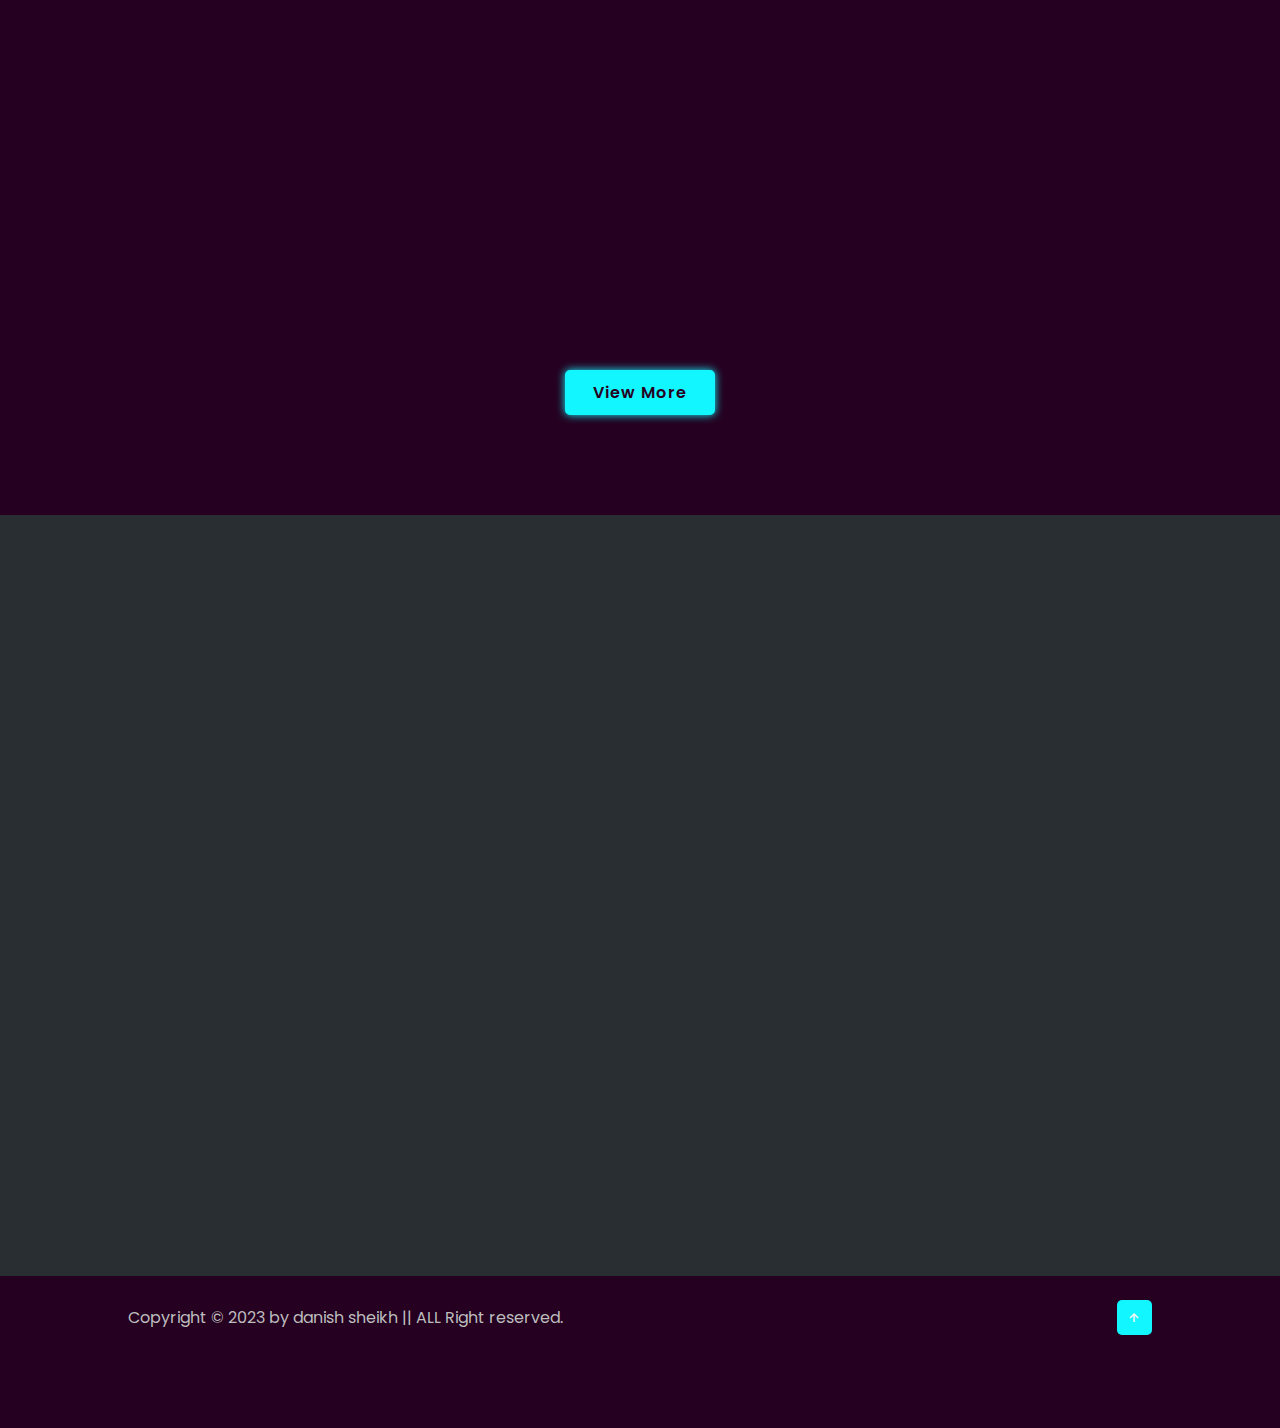
==== commit c2915662: "Update index.html" ====
--- a/index.html
+++ b/index.html
@@ -14,14 +14,14 @@
 <body>
     <header>
         <div class="logo"><span>D</span>anish.</div>
-<!--         <ul class="navlist">
+        <ul class="navlist">
             <li><a href="#home" style="--i:1;">home</a></li>
             <li><a href="#about" style="--i:2;">about</a></li>
             <li><a href="#service" style="--i:3;">services</a></li>
             <li><a href="#skills" style="--i:4;">skills</a></li>
             <li><a href="#portfolio" style="--i:5;">portfolio</a></li>
             <li><a href="#contact" style="--i:6;">contact</a></li>
-        </ul> -->
+        </ul>
         <div id="menu-icon" class="bx bx-menu"></div>
     </header>
 
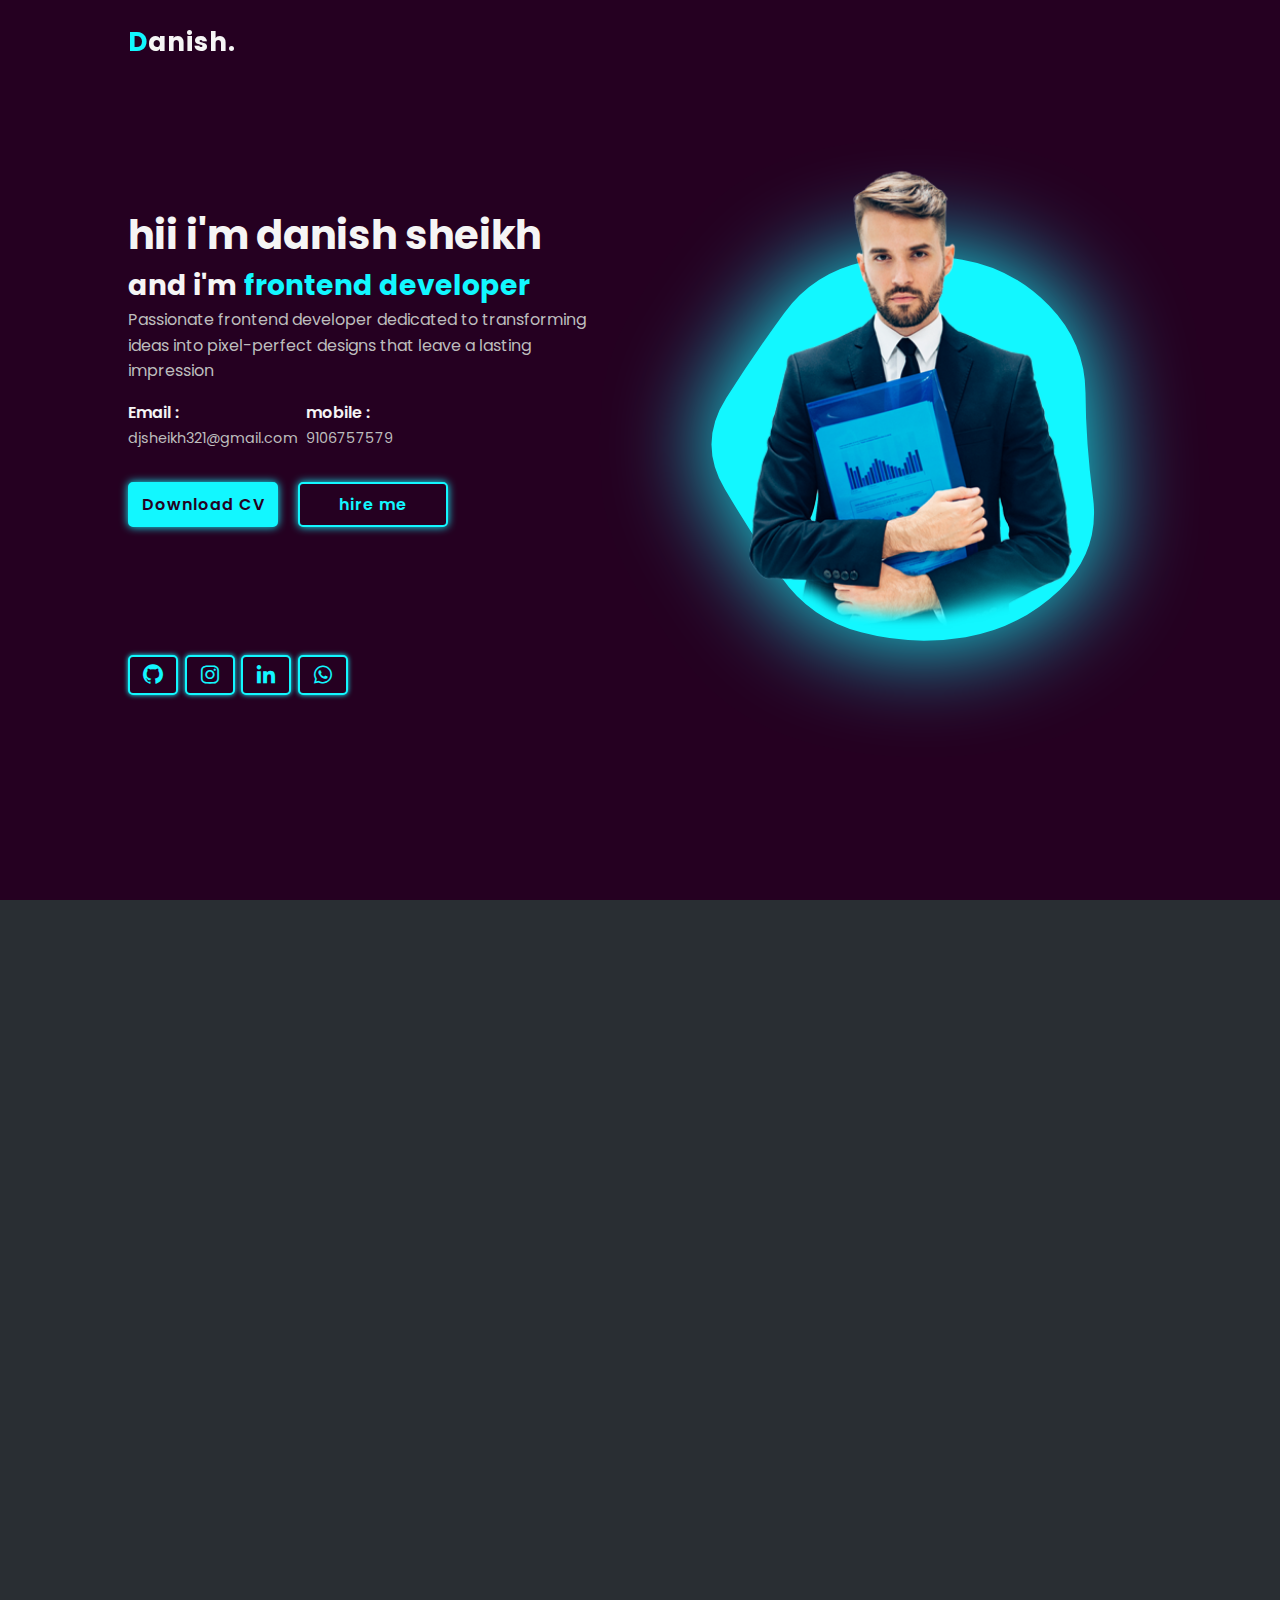
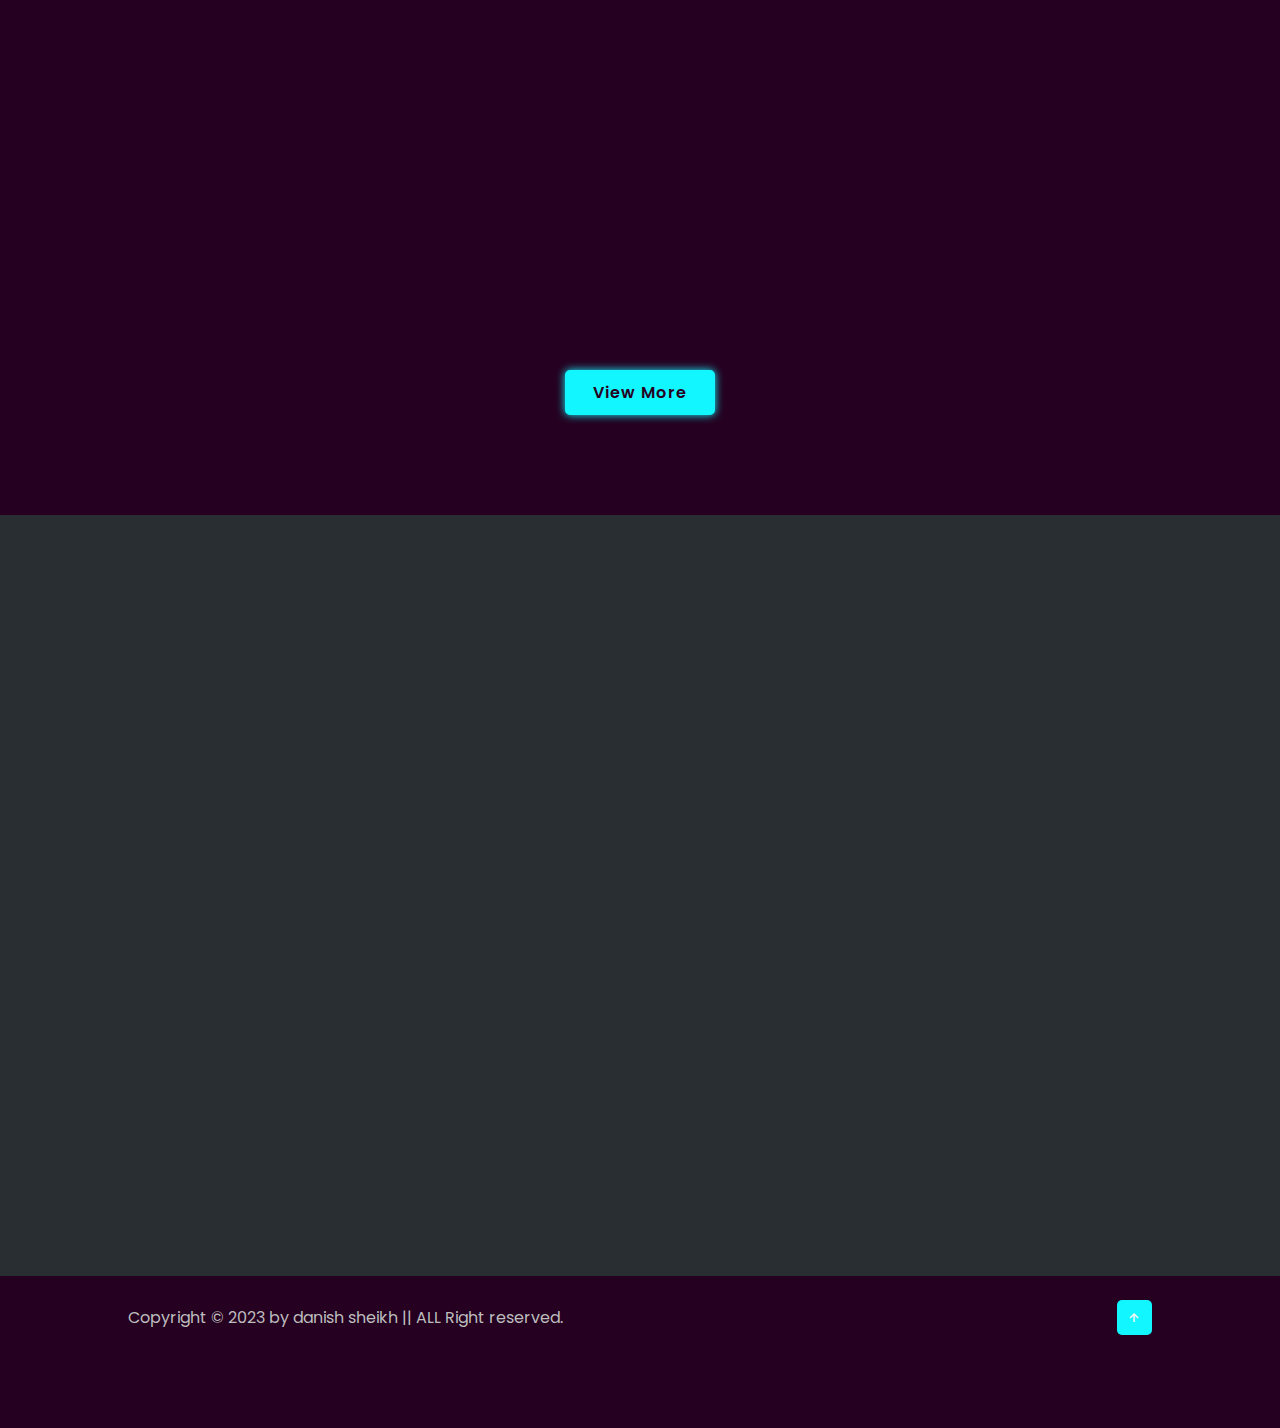
==== commit 1e1aa526: "Update index.html" ====
--- a/index.html
+++ b/index.html
@@ -49,7 +49,7 @@
                 </div>
             </div>
             <div class="btn-box">
-                <a href="Danish's Resume.pdf" download class="btn">Download CV</a>
+                <a href="danish-resume.pdf" download class="btn">Download CV</a>
                 <a href="tel:+919106757579" class="btn">hire me</a>
             </div>
             <div class="social-icons">
